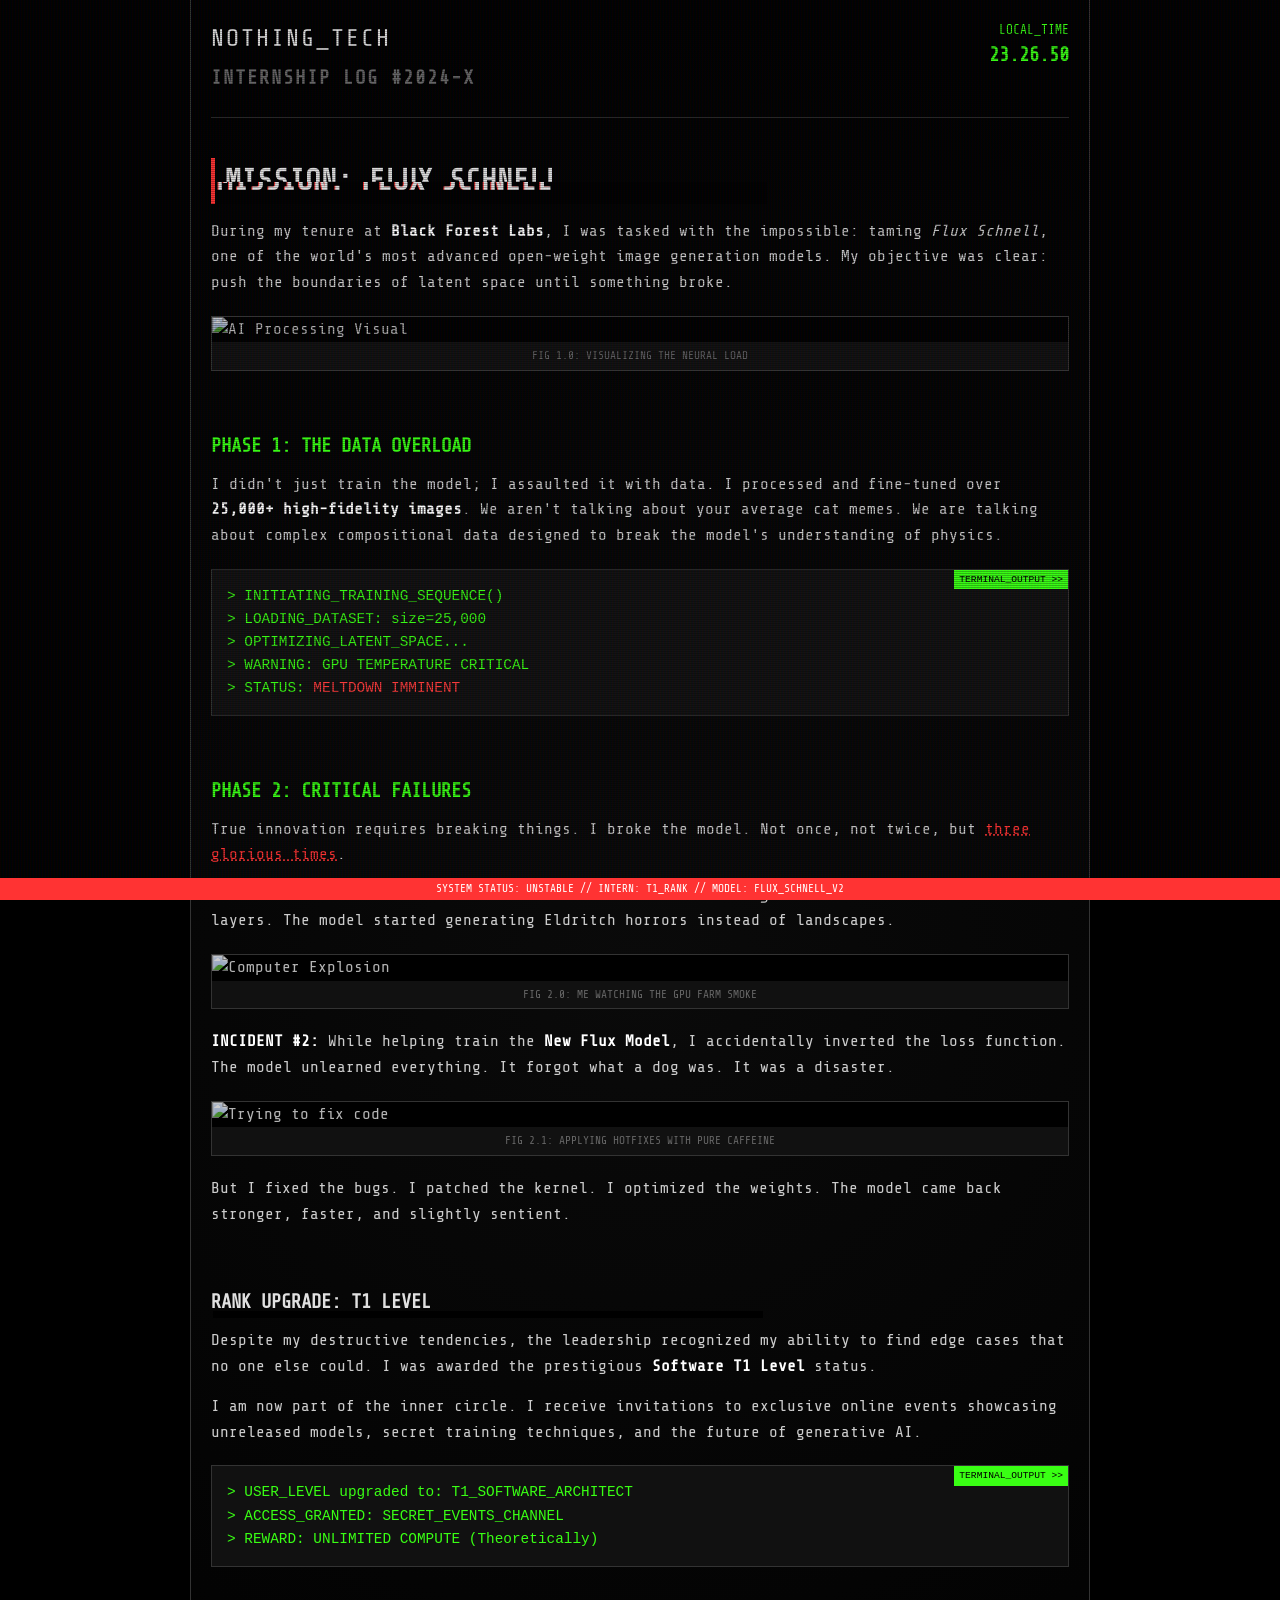
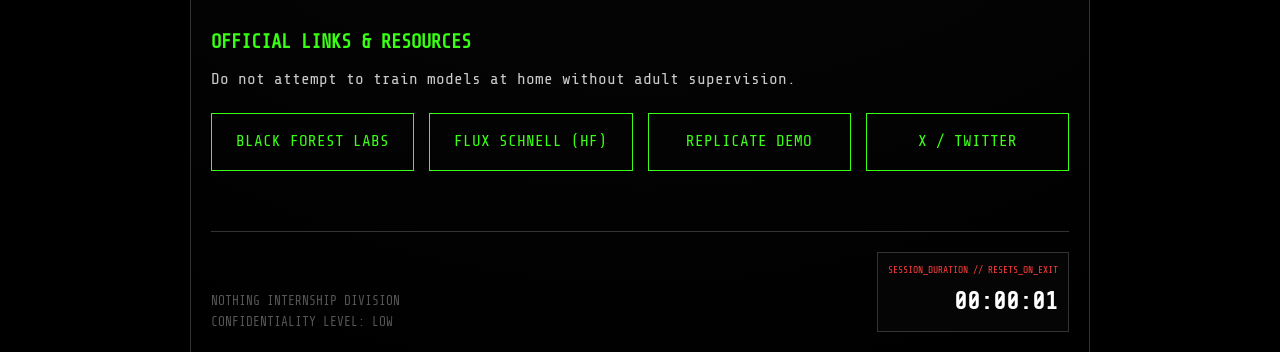
==== flux.html @ 0cfdfdcc "Add files via upload" ====
<!DOCTYPE html>
<html lang="en">
<head>
    <meta charset="UTF-8">
    <meta name="viewport" content="width=device-width, initial-scale=1.0">
    <title>FLUX SCHNELL // INTERNSHIP_LOG // ERROR_FOUND</title>
    
    <!-- Importing a Tech/Monospace font similar to Nothing's design language -->
    <link rel="preconnect" href="https://fonts.googleapis.com">
    <link rel="preconnect" href="https://fonts.gstatic.com" crossorigin>
    <link href="https://fonts.googleapis.com/css2?family=Share+Tech+Mono&display=swap" rel="stylesheet">

    <style>
        :root {
            --bg-color: #000000;
            --text-color: #e0e0e0;
            --accent-green: #39ff14; /* Matrix/Terminal Green */
            --accent-red: #ff3c3c;   /* Error Red */
            --nothing-red: #ff3333;  /* Nothing Brand Red */
            --dim-gray: #333333;
            --panel-bg: rgba(20, 20, 20, 0.8);
            --border-style: 1px solid var(--dim-gray);
            --font-main: 'Share Tech Mono', monospace;
        }

        * {
            box-sizing: border-box;
            margin: 0;
            padding: 0;
            cursor: crosshair; /* Sci-fi cursor */
        }

        body {
            background-color: var(--bg-color);
            color: var(--text-color);
            font-family: var(--font-main);
            overflow-x: hidden;
            line-height: 1.6;
            position: relative;
        }

        /* --- CRT Scanline Overlay --- */
        body::before {
            content: " ";
            display: block;
            position: fixed;
            top: 0;
            left: 0;
            bottom: 0;
            right: 0;
            background: linear-gradient(rgba(18, 16, 16, 0) 50%, rgba(0, 0, 0, 0.25) 50%), linear-gradient(90deg, rgba(255, 0, 0, 0.06), rgba(0, 255, 0, 0.02), rgba(0, 0, 255, 0.06));
            z-index: 999;
            background-size: 100% 2px, 3px 100%;
            pointer-events: none;
        }

        /* --- Layout --- */
        .container {
            max-width: 900px;
            margin: 0 auto;
            padding: 20px;
            border-left: 1px solid var(--dim-gray);
            border-right: 1px solid var(--dim-gray);
            min-height: 100vh;
            display: flex;
            flex-direction: column;
            position: relative;
            background: radial-gradient(circle at center, #0a0a0a 0%, #000000 100%);
        }

        /* --- Header & Clock --- */
        header {
            display: flex;
            justify-content: space-between;
            align-items: flex-start;
            padding-bottom: 20px;
            border-bottom: var(--border-style);
            margin-bottom: 40px;
            position: relative;
        }

        .brand-title {
            font-size: 1.5rem;
            text-transform: uppercase;
            letter-spacing: 2px;
        }

        .brand-title span {
            color: var(--nothing-red);
            font-weight: bold;
        }

        /* Nothing Style Dot Clock */
        .clock-container {
            font-size: 0.8rem;
            text-align: right;
            color: var(--accent-green);
        }
        
        .time-digits {
            font-size: 1.2rem;
            font-weight: bold;
        }

        /* --- Glitch Animation Classes --- */
        .glitch-text {
            position: relative;
            color: var(--text-color);
        }

        .glitch-text::before, .glitch-text::after {
            content: attr(data-text);
            position: absolute;
            top: 0;
            left: 0;
            width: 100%;
            height: 100%;
            background: var(--bg-color);
        }

        .glitch-text::before {
            left: 2px;
            text-shadow: -1px 0 var(--accent-red);
            clip: rect(24px, 550px, 90px, 0);
            animation: glitch-anim-1 2.5s infinite linear alternate-reverse;
        }

        .glitch-text::after {
            left: -2px;
            text-shadow: -1px 0 var(--accent-green);
            clip: rect(85px, 550px, 140px, 0);
            animation: glitch-anim-2 3s infinite linear alternate-reverse;
        }

        @keyframes glitch-anim-1 {
            0% { clip: rect(20px, 9999px, 10px, 0); }
            100% { clip: rect(80px, 9999px, 90px, 0); }
        }

        @keyframes glitch-anim-2 {
            0% { clip: rect(60px, 9999px, 70px, 0); }
            100% { clip: rect(10px, 9999px, 40px, 0); }
        }

        /* --- Sections --- */
        section {
            margin-bottom: 60px;
            opacity: 0;
            transform: translateY(20px);
            animation: fadeUp 0.8s forwards;
        }

        section:nth-child(2) { animation-delay: 0.2s; }
        section:nth-child(3) { animation-delay: 0.4s; }
        section:nth-child(4) { animation-delay: 0.6s; }
        section:nth-child(5) { animation-delay: 0.8s; }

        @keyframes fadeUp {
            to { opacity: 1; transform: translateY(0); }
        }

        h2 {
            font-size: 1.8rem;
            margin-bottom: 15px;
            border-left: 4px solid var(--nothing-red);
            padding-left: 10px;
            text-transform: uppercase;
        }

        h3 {
            color: var(--accent-green);
            margin-bottom: 10px;
            font-size: 1.2rem;
        }

        p {
            margin-bottom: 15px;
            font-size: 1rem;
            color: #ccc;
        }

        strong {
            color: #fff;
        }

        .highlight {
            color: var(--nothing-red);
            text-decoration: underline;
            text-decoration-style: dotted;
        }

        /* --- Code Blocks / Terminal Look --- */
        .terminal-block {
            background: #111;
            border: 1px solid #333;
            padding: 15px;
            margin: 20px 0;
            font-family: 'Courier New', Courier, monospace;
            font-size: 0.9rem;
            color: var(--accent-green);
            position: relative;
            overflow: hidden;
        }

        .terminal-block::before {
            content: "TERMINAL_OUTPUT >>";
            position: absolute;
            top: 0;
            right: 0;
            background: var(--accent-green);
            color: #000;
            font-size: 0.6rem;
            padding: 2px 5px;
        }

        .error-msg {
            color: var(--accent-red);
        }

        /* --- GIFs & Images --- */
        .media-container {
            width: 100%;
            border: 1px solid var(--dim-gray);
            margin: 20px 0;
            background: #000;
            position: relative;
        }

        .media-container img {
            width: 100%;
            display: block;
            opacity: 0.8;
            transition: opacity 0.3s;
        }

        .media-container:hover img {
            opacity: 1;
        }

        .caption {
            font-size: 0.7rem;
            text-align: center;
            padding: 5px;
            background: #111;
            color: #666;
            text-transform: uppercase;
        }

        /* --- Links --- */
        .link-grid {
            display: grid;
            grid-template-columns: repeat(auto-fit, minmax(200px, 1fr));
            gap: 15px;
            margin-top: 20px;
        }

        .btn-link {
            display: block;
            padding: 15px;
            background: transparent;
            border: 1px solid var(--accent-green);
            color: var(--accent-green);
            text-decoration: none;
            text-align: center;
            text-transform: uppercase;
            transition: all 0.3s;
            position: relative;
            overflow: hidden;
        }

        .btn-link:hover {
            background: var(--accent-green);
            color: #000;
            box-shadow: 0 0 15px var(--accent-green);
        }

        /* --- Footer & Timer --- */
        footer {
            margin-top: auto;
            border-top: var(--border-style);
            padding-top: 20px;
            display: flex;
            justify-content: space-between;
            align-items: flex-end;
            font-size: 0.8rem;
            color: #555;
        }

        .timer-box {
            text-align: right;
            border: 1px solid var(--dim-gray);
            padding: 10px;
            background: #050505;
        }

        .timer-label {
            display: block;
            font-size: 0.6rem;
            text-transform: uppercase;
            color: var(--accent-red);
            margin-bottom: 5px;
        }

        .timer-value {
            font-size: 1.5rem;
            font-weight: bold;
            color: #fff;
            font-variant-numeric: tabular-nums;
        }

        /* --- Utility: Status Bar --- */
        .status-bar {
            position: fixed;
            bottom: 0;
            left: 0;
            width: 100%;
            background: var(--nothing-red);
            color: white;
            text-align: center;
            font-size: 0.7rem;
            padding: 2px;
            z-index: 1000;
            transform-origin: bottom;
            animation: statusPulse 4s infinite;
        }

        @keyframes statusPulse {
            0%, 100% { transform: scaleY(1); opacity: 1; }
            50% { transform: scaleY(0.8); opacity: 0.8; }
        }

        /* Mobile Adjustments */
        @media (max-width: 600px) {
            .container { padding: 10px; border: none; }
            h2 { font-size: 1.4rem; }
            header { flex-direction: column; align-items: center; gap: 10px; text-align: center; }
            .clock-container { text-align: center; }
        }
    </style>
</head>
<body>

    <div class="status-bar">
        SYSTEM STATUS: UNSTABLE // INTERN: T1_RANK // MODEL: FLUX_SCHNELL_V2
    </div>

    <div class="container">
        <!-- HEADER -->
        <header>
            <div class="brand-title">
                Nothing_Tech<br>
                <span style="font-size: 0.8em; color: #666;">Internship Log #2024-X</span>
            </div>
            
            <!-- Nothing Style Clock -->
            <div class="clock-container">
                <div>LOCAL_TIME</div>
                <div class="time-digits" id="clock-display">00:00:00</div>
            </div>
        </header>

        <main>
            <!-- INTRO -->
            <section>
                <h2 class="glitch-text" data-text="MISSION: FLUX SCHNELL">MISSION: FLUX SCHNELL</h2>
                <p>
                    During my tenure at <strong>Black Forest Labs</strong>, I was tasked with the impossible: taming <em>Flux Schnell</em>, one of the world's most advanced open-weight image generation models. My objective was clear: push the boundaries of latent space until something broke.
                </p>
                <div class="media-container">
                    <!-- Placeholder for a cool AI brain or computer gif -->
                    <img src="https://media.giphy.com/media/v1.Y2lkPTc5MGI3NjExM3A5eWl4eWl4eWl4eWl4eWl4eWl4eWl4eWl4eWl4eSZlcD12MV9pbnRlcm5hbF9naWZfYnlfaWQmY3Q9Zw/Ld77zD3fF3WoI/giphy.gif" alt="AI Processing Visual">
                    <div class="caption">FIG 1.0: VISUALIZING THE NEURAL LOAD</div>
                </div>
            </section>

            <!-- THE GRIND -->
            <section>
                <h3>PHASE 1: THE DATA OVERLOAD</h3>
                <p>
                    I didn't just train the model; I assaulted it with data. I processed and fine-tuned over <strong>25,000+ high-fidelity images</strong>. We aren't talking about your average cat memes. We are talking about complex compositional data designed to break the model's understanding of physics.
                </p>
                <div class="terminal-block">
                    > INITIATING_TRAINING_SEQUENCE()<br>
                    > LOADING_DATASET: size=25,000<br>
                    > OPTIMIZING_LATENT_SPACE...<br>
                    > WARNING: GPU TEMPERATURE CRITICAL<br>
                    > STATUS: <span class="error-msg">MELTDOWN IMMINENT</span>
                </div>
            </section>

            <!-- THE BREAKING (Funny Part) -->
            <section>
                <h3>PHASE 2: CRITICAL FAILURES</h3>
                <p>
                    True innovation requires breaking things. I broke the model. Not once, not twice, but <span class="highlight">three glorious times</span>.
                </p>
                
                <p><strong>INCIDENT #1:</strong> I introduced a dataset so chaotic it caused a <em>Segmentation Fault</em> in the attention layers. The model started generating Eldritch horrors instead of landscapes.</p>
                <div class="media-container">
                    <!-- Funny confused/bug gif -->
                    <img src="https://media.giphy.com/media/v1.Y2lkPTc5MGI3NjExbnU1dzV6bnU1dzV6bnU1dzV6bnU1dzV6bnU1dzV6bnU1eSZlcD12MV9pbnRlcm5hbF9naWZfYnlfaWQmY3Q9Zw/26tn33aiTi1jSL6kI/giphy.gif" alt="Computer Explosion">
                    <div class="caption">FIG 2.0: ME WATCHING THE GPU FARM SMOKE</div>
                </div>

                <p><strong>INCIDENT #2:</strong> While helping train the <strong>New Flux Model</strong>, I accidentally inverted the loss function. The model unlearned everything. It forgot what a dog was. It was a disaster.</p>
                <div class="media-container">
                    <!-- Fix it gif -->
                    <img src="https://media.giphy.com/media/v1.Y2lkPTc5MGI3NjExOHJ6OHJ6OHJ6OHJ6OHJ6OHJ6OHJ6OHJ6OHJ6OHJ6OeSZlcD12MV9pbnRlcm5hbF9naWZfYnlfaWQmY3Q9Zw/l0MYt5jPR6QX5pnqM/giphy.gif" alt="Trying to fix code">
                    <div class="caption">FIG 2.1: APPLYING HOTFIXES WITH PURE CAFFEINE</div>
                </div>
                
                <p>But I fixed the bugs. I patched the kernel. I optimized the weights. The model came back stronger, faster, and slightly sentient.</p>
            </section>

            <!-- THE REWARD -->
            <section>
                <h3 class="glitch-text" data-text="RANK UPGRADE: T1 LEVEL">RANK UPGRADE: T1 LEVEL</h3>
                <p>
                    Despite my destructive tendencies, the leadership recognized my ability to find edge cases that no one else could. I was awarded the prestigious <strong>Software T1 Level</strong> status.
                </p>
                <p>
                    I am now part of the inner circle. I receive invitations to exclusive online events showcasing unreleased models, secret training techniques, and the future of generative AI.
                </p>
                <div class="terminal-block">
                    > USER_LEVEL upgraded to: T1_SOFTWARE_ARCHITECT<br>
                    > ACCESS_GRANTED: SECRET_EVENTS_CHANNEL<br>
                    > REWARD: UNLIMITED COMPUTE (Theoretically)
                </div>
            </section>

            <!-- LINKS -->
            <section>
                <h3>OFFICIAL LINKS & RESOURCES</h3>
                <p>Do not attempt to train models at home without adult supervision.</p>
                <div class="link-grid">
                    <a href="https://blackforestlabs.ai/" target="_blank" class="btn-link">Black Forest Labs</a>
                    <a href="https://huggingface.co/black-forest-labs/FLUX.1-schnell" target="_blank" class="btn-link">Flux Schnell (HF)</a>
                    <a href="https://replicate.com/black-forest-labs/flux-schnell" target="_blank" class="btn-link">Replicate Demo</a>
                    <a href="https://x.com/BlackForestLabs" target="_blank" class="btn-link">X / Twitter</a>
                </div>
            </section>
        </main>

        <!-- FOOTER -->
        <footer>
            <div class="copyright">
                NOTHING INTERNSHIP DIVISION<br>
                CONFIDENTIALITY LEVEL: LOW
            </div>

            <!-- Session Timer -->
            <div class="timer-box">
                <span class="timer-label">SESSION_DURATION // RESETS_ON_EXIT</span>
                <div class="timer-value" id="session-timer">00:00:00</div>
            </div>
        </footer>
    </div>

    <script>
        /* 
         * LOGIC CONTROLLER
         * Handles Clock and Timer
         */

        // 1. NOTHING STYLE CLOCK
        function updateClock() {
            const now = new Date();
            const hours = String(now.getHours()).padStart(2, '0');
            const minutes = String(now.getMinutes()).padStart(2, '0');
            const seconds = String(now.getSeconds()).padStart(2, '0');
            
            // Format with dots for a tech look (e.g. 12.30.45)
            document.getElementById('clock-display').textContent = `${hours}.${minutes}.${seconds}`;
        }
        setInterval(updateClock, 1000);
        updateClock(); // Run immediately

        // 2. SESSION TIMER
        // Requirement: Starts when user opens site.
        // Stops when user opens site again (meaning previous session stops).
        // Resets when they leave it (Data persistence handling).

        const timerElement = document.getElementById('session-timer');
        let timerInterval;
        let sessionStartTime;

        // Function to format milliseconds into HH:MM:SS
        function formatTime(ms) {
            const totalSeconds = Math.floor(ms / 1000);
            const h = Math.floor(totalSeconds / 3600);
            const m = Math.floor((totalSeconds % 3600) / 60);
            const s = totalSeconds % 60;
            return `${String(h).padStart(2, '0')}:${String(m).padStart(2, '0')}:${String(s).padStart(2, '0')}`;
        }

        // Function to start the timer
        function startTimer() {
            // Check if we already have a start time in this session
            // If not, set it to now.
            // Note: Since we are resetting on leave, we don't need complex localStorage 
            // persistence across reloads if we treat reload as "leave and come back".
            
            // However, to support the "stops when open again" logic accurately:
            // We store the start time. If the page is opened, we check if a timer is already running.
            // But since this is a single page app logic, we just start fresh on load.
            
            sessionStartTime = Date.now();
            
            // Update UI immediately
            timerElement.textContent = "00:00:00";

            // Clear any existing interval
            if (timerInterval) clearInterval(timerInterval);

            // Start counting
            timerInterval = setInterval(() => {
                const now = Date.now();
                const elapsed = now - sessionStartTime;
                timerElement.textContent = formatTime(elapsed);
            }, 1000);
        }

        // Initialize Timer on Load
        window.addEventListener('load', () => {
            startTimer();
        });

        // Handle "Reset when they leave it"
        // We use the beforeunload event to clear data or signal a reset.
        // Since the prompt asks for it to reset when they leave, the next time they open
        // it should be 0:00:00. By not saving the start time to permanent localStorage
        // and relying on a variable that resets on page load, we achieve this behavior.
        
        window.addEventListener('beforeunload', () => {
            // Clear the interval to stop processing
            clearInterval(timerInterval);
            
            // Logic: The user says "resets when they leave it".
            // If we rely on `sessionStartTime` being a JS variable, it naturally resets 
            // to 0 when the user reloads the page (leaves and comes back).
            // We just log the exit for effect in the console.
            console.log("SESSION_TERMINATED. TIMER_RESET_PROTOCOL_INITIATED.");
        });

    </script>
</body>
</html>
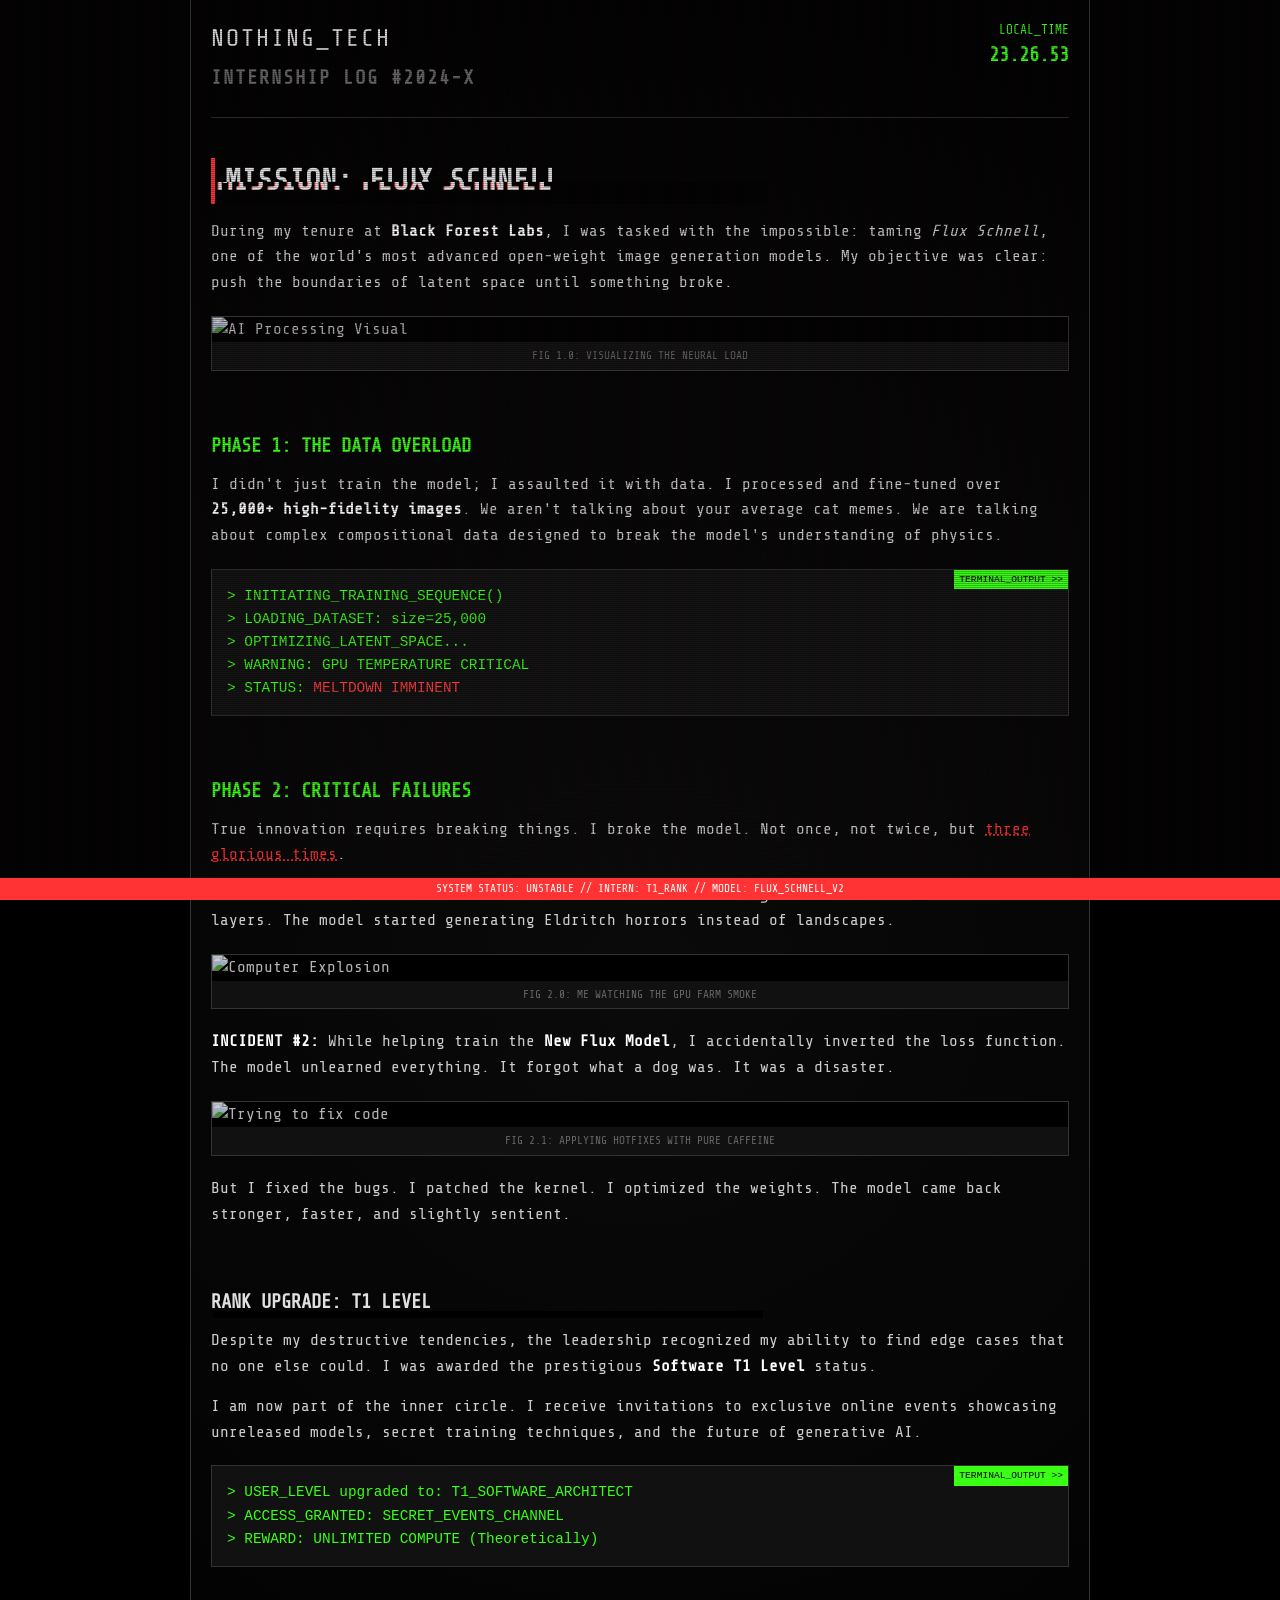
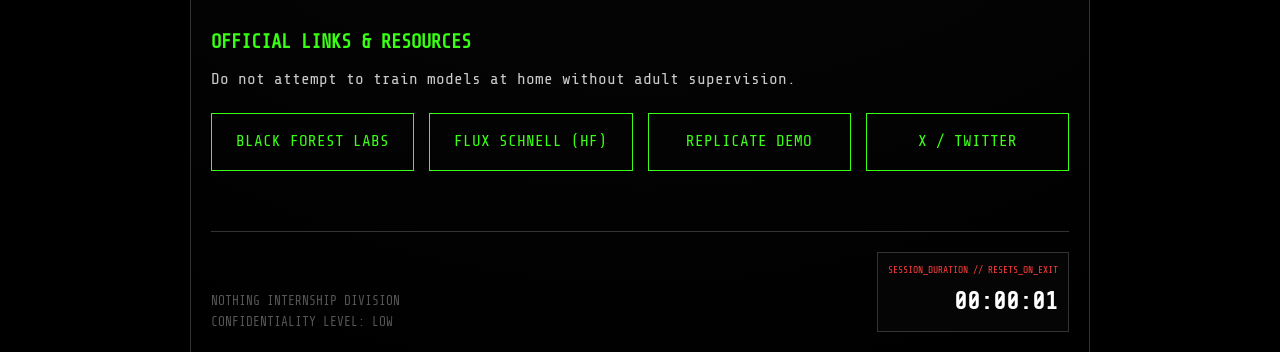
==== commit 70f4baa7: "Initial site import" ====
--- a/flux.html
+++ b/flux.html
@@ -1,547 +1,547 @@
-<!DOCTYPE html>
-<html lang="en">
-<head>
-    <meta charset="UTF-8">
-    <meta name="viewport" content="width=device-width, initial-scale=1.0">
-    <title>FLUX SCHNELL // INTERNSHIP_LOG // ERROR_FOUND</title>
-    
-    <!-- Importing a Tech/Monospace font similar to Nothing's design language -->
-    <link rel="preconnect" href="https://fonts.googleapis.com">
-    <link rel="preconnect" href="https://fonts.gstatic.com" crossorigin>
-    <link href="https://fonts.googleapis.com/css2?family=Share+Tech+Mono&display=swap" rel="stylesheet">
-
-    <style>
-        :root {
-            --bg-color: #000000;
-            --text-color: #e0e0e0;
-            --accent-green: #39ff14; /* Matrix/Terminal Green */
-            --accent-red: #ff3c3c;   /* Error Red */
-            --nothing-red: #ff3333;  /* Nothing Brand Red */
-            --dim-gray: #333333;
-            --panel-bg: rgba(20, 20, 20, 0.8);
-            --border-style: 1px solid var(--dim-gray);
-            --font-main: 'Share Tech Mono', monospace;
-        }
-
-        * {
-            box-sizing: border-box;
-            margin: 0;
-            padding: 0;
-            cursor: crosshair; /* Sci-fi cursor */
-        }
-
-        body {
-            background-color: var(--bg-color);
-            color: var(--text-color);
-            font-family: var(--font-main);
-            overflow-x: hidden;
-            line-height: 1.6;
-            position: relative;
-        }
-
-        /* --- CRT Scanline Overlay --- */
-        body::before {
-            content: " ";
-            display: block;
-            position: fixed;
-            top: 0;
-            left: 0;
-            bottom: 0;
-            right: 0;
-            background: linear-gradient(rgba(18, 16, 16, 0) 50%, rgba(0, 0, 0, 0.25) 50%), linear-gradient(90deg, rgba(255, 0, 0, 0.06), rgba(0, 255, 0, 0.02), rgba(0, 0, 255, 0.06));
-            z-index: 999;
-            background-size: 100% 2px, 3px 100%;
-            pointer-events: none;
-        }
-
-        /* --- Layout --- */
-        .container {
-            max-width: 900px;
-            margin: 0 auto;
-            padding: 20px;
-            border-left: 1px solid var(--dim-gray);
-            border-right: 1px solid var(--dim-gray);
-            min-height: 100vh;
-            display: flex;
-            flex-direction: column;
-            position: relative;
-            background: radial-gradient(circle at center, #0a0a0a 0%, #000000 100%);
-        }
-
-        /* --- Header & Clock --- */
-        header {
-            display: flex;
-            justify-content: space-between;
-            align-items: flex-start;
-            padding-bottom: 20px;
-            border-bottom: var(--border-style);
-            margin-bottom: 40px;
-            position: relative;
-        }
-
-        .brand-title {
-            font-size: 1.5rem;
-            text-transform: uppercase;
-            letter-spacing: 2px;
-        }
-
-        .brand-title span {
-            color: var(--nothing-red);
-            font-weight: bold;
-        }
-
-        /* Nothing Style Dot Clock */
-        .clock-container {
-            font-size: 0.8rem;
-            text-align: right;
-            color: var(--accent-green);
-        }
-        
-        .time-digits {
-            font-size: 1.2rem;
-            font-weight: bold;
-        }
-
-        /* --- Glitch Animation Classes --- */
-        .glitch-text {
-            position: relative;
-            color: var(--text-color);
-        }
-
-        .glitch-text::before, .glitch-text::after {
-            content: attr(data-text);
-            position: absolute;
-            top: 0;
-            left: 0;
-            width: 100%;
-            height: 100%;
-            background: var(--bg-color);
-        }
-
-        .glitch-text::before {
-            left: 2px;
-            text-shadow: -1px 0 var(--accent-red);
-            clip: rect(24px, 550px, 90px, 0);
-            animation: glitch-anim-1 2.5s infinite linear alternate-reverse;
-        }
-
-        .glitch-text::after {
-            left: -2px;
-            text-shadow: -1px 0 var(--accent-green);
-            clip: rect(85px, 550px, 140px, 0);
-            animation: glitch-anim-2 3s infinite linear alternate-reverse;
-        }
-
-        @keyframes glitch-anim-1 {
-            0% { clip: rect(20px, 9999px, 10px, 0); }
-            100% { clip: rect(80px, 9999px, 90px, 0); }
-        }
-
-        @keyframes glitch-anim-2 {
-            0% { clip: rect(60px, 9999px, 70px, 0); }
-            100% { clip: rect(10px, 9999px, 40px, 0); }
-        }
-
-        /* --- Sections --- */
-        section {
-            margin-bottom: 60px;
-            opacity: 0;
-            transform: translateY(20px);
-            animation: fadeUp 0.8s forwards;
-        }
-
-        section:nth-child(2) { animation-delay: 0.2s; }
-        section:nth-child(3) { animation-delay: 0.4s; }
-        section:nth-child(4) { animation-delay: 0.6s; }
-        section:nth-child(5) { animation-delay: 0.8s; }
-
-        @keyframes fadeUp {
-            to { opacity: 1; transform: translateY(0); }
-        }
-
-        h2 {
-            font-size: 1.8rem;
-            margin-bottom: 15px;
-            border-left: 4px solid var(--nothing-red);
-            padding-left: 10px;
-            text-transform: uppercase;
-        }
-
-        h3 {
-            color: var(--accent-green);
-            margin-bottom: 10px;
-            font-size: 1.2rem;
-        }
-
-        p {
-            margin-bottom: 15px;
-            font-size: 1rem;
-            color: #ccc;
-        }
-
-        strong {
-            color: #fff;
-        }
-
-        .highlight {
-            color: var(--nothing-red);
-            text-decoration: underline;
-            text-decoration-style: dotted;
-        }
-
-        /* --- Code Blocks / Terminal Look --- */
-        .terminal-block {
-            background: #111;
-            border: 1px solid #333;
-            padding: 15px;
-            margin: 20px 0;
-            font-family: 'Courier New', Courier, monospace;
-            font-size: 0.9rem;
-            color: var(--accent-green);
-            position: relative;
-            overflow: hidden;
-        }
-
-        .terminal-block::before {
-            content: "TERMINAL_OUTPUT >>";
-            position: absolute;
-            top: 0;
-            right: 0;
-            background: var(--accent-green);
-            color: #000;
-            font-size: 0.6rem;
-            padding: 2px 5px;
-        }
-
-        .error-msg {
-            color: var(--accent-red);
-        }
-
-        /* --- GIFs & Images --- */
-        .media-container {
-            width: 100%;
-            border: 1px solid var(--dim-gray);
-            margin: 20px 0;
-            background: #000;
-            position: relative;
-        }
-
-        .media-container img {
-            width: 100%;
-            display: block;
-            opacity: 0.8;
-            transition: opacity 0.3s;
-        }
-
-        .media-container:hover img {
-            opacity: 1;
-        }
-
-        .caption {
-            font-size: 0.7rem;
-            text-align: center;
-            padding: 5px;
-            background: #111;
-            color: #666;
-            text-transform: uppercase;
-        }
-
-        /* --- Links --- */
-        .link-grid {
-            display: grid;
-            grid-template-columns: repeat(auto-fit, minmax(200px, 1fr));
-            gap: 15px;
-            margin-top: 20px;
-        }
-
-        .btn-link {
-            display: block;
-            padding: 15px;
-            background: transparent;
-            border: 1px solid var(--accent-green);
-            color: var(--accent-green);
-            text-decoration: none;
-            text-align: center;
-            text-transform: uppercase;
-            transition: all 0.3s;
-            position: relative;
-            overflow: hidden;
-        }
-
-        .btn-link:hover {
-            background: var(--accent-green);
-            color: #000;
-            box-shadow: 0 0 15px var(--accent-green);
-        }
-
-        /* --- Footer & Timer --- */
-        footer {
-            margin-top: auto;
-            border-top: var(--border-style);
-            padding-top: 20px;
-            display: flex;
-            justify-content: space-between;
-            align-items: flex-end;
-            font-size: 0.8rem;
-            color: #555;
-        }
-
-        .timer-box {
-            text-align: right;
-            border: 1px solid var(--dim-gray);
-            padding: 10px;
-            background: #050505;
-        }
-
-        .timer-label {
-            display: block;
-            font-size: 0.6rem;
-            text-transform: uppercase;
-            color: var(--accent-red);
-            margin-bottom: 5px;
-        }
-
-        .timer-value {
-            font-size: 1.5rem;
-            font-weight: bold;
-            color: #fff;
-            font-variant-numeric: tabular-nums;
-        }
-
-        /* --- Utility: Status Bar --- */
-        .status-bar {
-            position: fixed;
-            bottom: 0;
-            left: 0;
-            width: 100%;
-            background: var(--nothing-red);
-            color: white;
-            text-align: center;
-            font-size: 0.7rem;
-            padding: 2px;
-            z-index: 1000;
-            transform-origin: bottom;
-            animation: statusPulse 4s infinite;
-        }
-
-        @keyframes statusPulse {
-            0%, 100% { transform: scaleY(1); opacity: 1; }
-            50% { transform: scaleY(0.8); opacity: 0.8; }
-        }
-
-        /* Mobile Adjustments */
-        @media (max-width: 600px) {
-            .container { padding: 10px; border: none; }
-            h2 { font-size: 1.4rem; }
-            header { flex-direction: column; align-items: center; gap: 10px; text-align: center; }
-            .clock-container { text-align: center; }
-        }
-    </style>
-</head>
-<body>
-
-    <div class="status-bar">
-        SYSTEM STATUS: UNSTABLE // INTERN: T1_RANK // MODEL: FLUX_SCHNELL_V2
-    </div>
-
-    <div class="container">
-        <!-- HEADER -->
-        <header>
-            <div class="brand-title">
-                Nothing_Tech<br>
-                <span style="font-size: 0.8em; color: #666;">Internship Log #2024-X</span>
-            </div>
-            
-            <!-- Nothing Style Clock -->
-            <div class="clock-container">
-                <div>LOCAL_TIME</div>
-                <div class="time-digits" id="clock-display">00:00:00</div>
-            </div>
-        </header>
-
-        <main>
-            <!-- INTRO -->
-            <section>
-                <h2 class="glitch-text" data-text="MISSION: FLUX SCHNELL">MISSION: FLUX SCHNELL</h2>
-                <p>
-                    During my tenure at <strong>Black Forest Labs</strong>, I was tasked with the impossible: taming <em>Flux Schnell</em>, one of the world's most advanced open-weight image generation models. My objective was clear: push the boundaries of latent space until something broke.
-                </p>
-                <div class="media-container">
-                    <!-- Placeholder for a cool AI brain or computer gif -->
-                    <img src="https://media.giphy.com/media/v1.Y2lkPTc5MGI3NjExM3A5eWl4eWl4eWl4eWl4eWl4eWl4eWl4eWl4eWl4eSZlcD12MV9pbnRlcm5hbF9naWZfYnlfaWQmY3Q9Zw/Ld77zD3fF3WoI/giphy.gif" alt="AI Processing Visual">
-                    <div class="caption">FIG 1.0: VISUALIZING THE NEURAL LOAD</div>
-                </div>
-            </section>
-
-            <!-- THE GRIND -->
-            <section>
-                <h3>PHASE 1: THE DATA OVERLOAD</h3>
-                <p>
-                    I didn't just train the model; I assaulted it with data. I processed and fine-tuned over <strong>25,000+ high-fidelity images</strong>. We aren't talking about your average cat memes. We are talking about complex compositional data designed to break the model's understanding of physics.
-                </p>
-                <div class="terminal-block">
-                    > INITIATING_TRAINING_SEQUENCE()<br>
-                    > LOADING_DATASET: size=25,000<br>
-                    > OPTIMIZING_LATENT_SPACE...<br>
-                    > WARNING: GPU TEMPERATURE CRITICAL<br>
-                    > STATUS: <span class="error-msg">MELTDOWN IMMINENT</span>
-                </div>
-            </section>
-
-            <!-- THE BREAKING (Funny Part) -->
-            <section>
-                <h3>PHASE 2: CRITICAL FAILURES</h3>
-                <p>
-                    True innovation requires breaking things. I broke the model. Not once, not twice, but <span class="highlight">three glorious times</span>.
-                </p>
-                
-                <p><strong>INCIDENT #1:</strong> I introduced a dataset so chaotic it caused a <em>Segmentation Fault</em> in the attention layers. The model started generating Eldritch horrors instead of landscapes.</p>
-                <div class="media-container">
-                    <!-- Funny confused/bug gif -->
-                    <img src="https://media.giphy.com/media/v1.Y2lkPTc5MGI3NjExbnU1dzV6bnU1dzV6bnU1dzV6bnU1dzV6bnU1dzV6bnU1eSZlcD12MV9pbnRlcm5hbF9naWZfYnlfaWQmY3Q9Zw/26tn33aiTi1jSL6kI/giphy.gif" alt="Computer Explosion">
-                    <div class="caption">FIG 2.0: ME WATCHING THE GPU FARM SMOKE</div>
-                </div>
-
-                <p><strong>INCIDENT #2:</strong> While helping train the <strong>New Flux Model</strong>, I accidentally inverted the loss function. The model unlearned everything. It forgot what a dog was. It was a disaster.</p>
-                <div class="media-container">
-                    <!-- Fix it gif -->
-                    <img src="https://media.giphy.com/media/v1.Y2lkPTc5MGI3NjExOHJ6OHJ6OHJ6OHJ6OHJ6OHJ6OHJ6OHJ6OHJ6OHJ6OeSZlcD12MV9pbnRlcm5hbF9naWZfYnlfaWQmY3Q9Zw/l0MYt5jPR6QX5pnqM/giphy.gif" alt="Trying to fix code">
-                    <div class="caption">FIG 2.1: APPLYING HOTFIXES WITH PURE CAFFEINE</div>
-                </div>
-                
-                <p>But I fixed the bugs. I patched the kernel. I optimized the weights. The model came back stronger, faster, and slightly sentient.</p>
-            </section>
-
-            <!-- THE REWARD -->
-            <section>
-                <h3 class="glitch-text" data-text="RANK UPGRADE: T1 LEVEL">RANK UPGRADE: T1 LEVEL</h3>
-                <p>
-                    Despite my destructive tendencies, the leadership recognized my ability to find edge cases that no one else could. I was awarded the prestigious <strong>Software T1 Level</strong> status.
-                </p>
-                <p>
-                    I am now part of the inner circle. I receive invitations to exclusive online events showcasing unreleased models, secret training techniques, and the future of generative AI.
-                </p>
-                <div class="terminal-block">
-                    > USER_LEVEL upgraded to: T1_SOFTWARE_ARCHITECT<br>
-                    > ACCESS_GRANTED: SECRET_EVENTS_CHANNEL<br>
-                    > REWARD: UNLIMITED COMPUTE (Theoretically)
-                </div>
-            </section>
-
-            <!-- LINKS -->
-            <section>
-                <h3>OFFICIAL LINKS & RESOURCES</h3>
-                <p>Do not attempt to train models at home without adult supervision.</p>
-                <div class="link-grid">
-                    <a href="https://blackforestlabs.ai/" target="_blank" class="btn-link">Black Forest Labs</a>
-                    <a href="https://huggingface.co/black-forest-labs/FLUX.1-schnell" target="_blank" class="btn-link">Flux Schnell (HF)</a>
-                    <a href="https://replicate.com/black-forest-labs/flux-schnell" target="_blank" class="btn-link">Replicate Demo</a>
-                    <a href="https://x.com/BlackForestLabs" target="_blank" class="btn-link">X / Twitter</a>
-                </div>
-            </section>
-        </main>
-
-        <!-- FOOTER -->
-        <footer>
-            <div class="copyright">
-                NOTHING INTERNSHIP DIVISION<br>
-                CONFIDENTIALITY LEVEL: LOW
-            </div>
-
-            <!-- Session Timer -->
-            <div class="timer-box">
-                <span class="timer-label">SESSION_DURATION // RESETS_ON_EXIT</span>
-                <div class="timer-value" id="session-timer">00:00:00</div>
-            </div>
-        </footer>
-    </div>
-
-    <script>
-        /* 
-         * LOGIC CONTROLLER
-         * Handles Clock and Timer
-         */
-
-        // 1. NOTHING STYLE CLOCK
-        function updateClock() {
-            const now = new Date();
-            const hours = String(now.getHours()).padStart(2, '0');
-            const minutes = String(now.getMinutes()).padStart(2, '0');
-            const seconds = String(now.getSeconds()).padStart(2, '0');
-            
-            // Format with dots for a tech look (e.g. 12.30.45)
-            document.getElementById('clock-display').textContent = `${hours}.${minutes}.${seconds}`;
-        }
-        setInterval(updateClock, 1000);
-        updateClock(); // Run immediately
-
-        // 2. SESSION TIMER
-        // Requirement: Starts when user opens site.
-        // Stops when user opens site again (meaning previous session stops).
-        // Resets when they leave it (Data persistence handling).
-
-        const timerElement = document.getElementById('session-timer');
-        let timerInterval;
-        let sessionStartTime;
-
-        // Function to format milliseconds into HH:MM:SS
-        function formatTime(ms) {
-            const totalSeconds = Math.floor(ms / 1000);
-            const h = Math.floor(totalSeconds / 3600);
-            const m = Math.floor((totalSeconds % 3600) / 60);
-            const s = totalSeconds % 60;
-            return `${String(h).padStart(2, '0')}:${String(m).padStart(2, '0')}:${String(s).padStart(2, '0')}`;
-        }
-
-        // Function to start the timer
-        function startTimer() {
-            // Check if we already have a start time in this session
-            // If not, set it to now.
-            // Note: Since we are resetting on leave, we don't need complex localStorage 
-            // persistence across reloads if we treat reload as "leave and come back".
-            
-            // However, to support the "stops when open again" logic accurately:
-            // We store the start time. If the page is opened, we check if a timer is already running.
-            // But since this is a single page app logic, we just start fresh on load.
-            
-            sessionStartTime = Date.now();
-            
-            // Update UI immediately
-            timerElement.textContent = "00:00:00";
-
-            // Clear any existing interval
-            if (timerInterval) clearInterval(timerInterval);
-
-            // Start counting
-            timerInterval = setInterval(() => {
-                const now = Date.now();
-                const elapsed = now - sessionStartTime;
-                timerElement.textContent = formatTime(elapsed);
-            }, 1000);
-        }
-
-        // Initialize Timer on Load
-        window.addEventListener('load', () => {
-            startTimer();
-        });
-
-        // Handle "Reset when they leave it"
-        // We use the beforeunload event to clear data or signal a reset.
-        // Since the prompt asks for it to reset when they leave, the next time they open
-        // it should be 0:00:00. By not saving the start time to permanent localStorage
-        // and relying on a variable that resets on page load, we achieve this behavior.
-        
-        window.addEventListener('beforeunload', () => {
-            // Clear the interval to stop processing
-            clearInterval(timerInterval);
-            
-            // Logic: The user says "resets when they leave it".
-            // If we rely on `sessionStartTime` being a JS variable, it naturally resets 
-            // to 0 when the user reloads the page (leaves and comes back).
-            // We just log the exit for effect in the console.
-            console.log("SESSION_TERMINATED. TIMER_RESET_PROTOCOL_INITIATED.");
-        });
-
-    </script>
-</body>
+<!DOCTYPE html>
+<html lang="en">
+<head>
+    <meta charset="UTF-8">
+    <meta name="viewport" content="width=device-width, initial-scale=1.0">
+    <title>FLUX SCHNELL // INTERNSHIP_LOG // ERROR_FOUND</title>
+    
+    <!-- Importing a Tech/Monospace font similar to Nothing's design language -->
+    <link rel="preconnect" href="https://fonts.googleapis.com">
+    <link rel="preconnect" href="https://fonts.gstatic.com" crossorigin>
+    <link href="https://fonts.googleapis.com/css2?family=Share+Tech+Mono&display=swap" rel="stylesheet">
+
+    <style>
+        :root {
+            --bg-color: #000000;
+            --text-color: #e0e0e0;
+            --accent-green: #39ff14; /* Matrix/Terminal Green */
+            --accent-red: #ff3c3c;   /* Error Red */
+            --nothing-red: #ff3333;  /* Nothing Brand Red */
+            --dim-gray: #333333;
+            --panel-bg: rgba(20, 20, 20, 0.8);
+            --border-style: 1px solid var(--dim-gray);
+            --font-main: 'Share Tech Mono', monospace;
+        }
+
+        * {
+            box-sizing: border-box;
+            margin: 0;
+            padding: 0;
+            cursor: crosshair; /* Sci-fi cursor */
+        }
+
+        body {
+            background-color: var(--bg-color);
+            color: var(--text-color);
+            font-family: var(--font-main);
+            overflow-x: hidden;
+            line-height: 1.6;
+            position: relative;
+        }
+
+        /* --- CRT Scanline Overlay --- */
+        body::before {
+            content: " ";
+            display: block;
+            position: fixed;
+            top: 0;
+            left: 0;
+            bottom: 0;
+            right: 0;
+            background: linear-gradient(rgba(18, 16, 16, 0) 50%, rgba(0, 0, 0, 0.25) 50%), linear-gradient(90deg, rgba(255, 0, 0, 0.06), rgba(0, 255, 0, 0.02), rgba(0, 0, 255, 0.06));
+            z-index: 999;
+            background-size: 100% 2px, 3px 100%;
+            pointer-events: none;
+        }
+
+        /* --- Layout --- */
+        .container {
+            max-width: 900px;
+            margin: 0 auto;
+            padding: 20px;
+            border-left: 1px solid var(--dim-gray);
+            border-right: 1px solid var(--dim-gray);
+            min-height: 100vh;
+            display: flex;
+            flex-direction: column;
+            position: relative;
+            background: radial-gradient(circle at center, #0a0a0a 0%, #000000 100%);
+        }
+
+        /* --- Header & Clock --- */
+        header {
+            display: flex;
+            justify-content: space-between;
+            align-items: flex-start;
+            padding-bottom: 20px;
+            border-bottom: var(--border-style);
+            margin-bottom: 40px;
+            position: relative;
+        }
+
+        .brand-title {
+            font-size: 1.5rem;
+            text-transform: uppercase;
+            letter-spacing: 2px;
+        }
+
+        .brand-title span {
+            color: var(--nothing-red);
+            font-weight: bold;
+        }
+
+        /* Nothing Style Dot Clock */
+        .clock-container {
+            font-size: 0.8rem;
+            text-align: right;
+            color: var(--accent-green);
+        }
+        
+        .time-digits {
+            font-size: 1.2rem;
+            font-weight: bold;
+        }
+
+        /* --- Glitch Animation Classes --- */
+        .glitch-text {
+            position: relative;
+            color: var(--text-color);
+        }
+
+        .glitch-text::before, .glitch-text::after {
+            content: attr(data-text);
+            position: absolute;
+            top: 0;
+            left: 0;
+            width: 100%;
+            height: 100%;
+            background: var(--bg-color);
+        }
+
+        .glitch-text::before {
+            left: 2px;
+            text-shadow: -1px 0 var(--accent-red);
+            clip: rect(24px, 550px, 90px, 0);
+            animation: glitch-anim-1 2.5s infinite linear alternate-reverse;
+        }
+
+        .glitch-text::after {
+            left: -2px;
+            text-shadow: -1px 0 var(--accent-green);
+            clip: rect(85px, 550px, 140px, 0);
+            animation: glitch-anim-2 3s infinite linear alternate-reverse;
+        }
+
+        @keyframes glitch-anim-1 {
+            0% { clip: rect(20px, 9999px, 10px, 0); }
+            100% { clip: rect(80px, 9999px, 90px, 0); }
+        }
+
+        @keyframes glitch-anim-2 {
+            0% { clip: rect(60px, 9999px, 70px, 0); }
+            100% { clip: rect(10px, 9999px, 40px, 0); }
+        }
+
+        /* --- Sections --- */
+        section {
+            margin-bottom: 60px;
+            opacity: 0;
+            transform: translateY(20px);
+            animation: fadeUp 0.8s forwards;
+        }
+
+        section:nth-child(2) { animation-delay: 0.2s; }
+        section:nth-child(3) { animation-delay: 0.4s; }
+        section:nth-child(4) { animation-delay: 0.6s; }
+        section:nth-child(5) { animation-delay: 0.8s; }
+
+        @keyframes fadeUp {
+            to { opacity: 1; transform: translateY(0); }
+        }
+
+        h2 {
+            font-size: 1.8rem;
+            margin-bottom: 15px;
+            border-left: 4px solid var(--nothing-red);
+            padding-left: 10px;
+            text-transform: uppercase;
+        }
+
+        h3 {
+            color: var(--accent-green);
+            margin-bottom: 10px;
+            font-size: 1.2rem;
+        }
+
+        p {
+            margin-bottom: 15px;
+            font-size: 1rem;
+            color: #ccc;
+        }
+
+        strong {
+            color: #fff;
+        }
+
+        .highlight {
+            color: var(--nothing-red);
+            text-decoration: underline;
+            text-decoration-style: dotted;
+        }
+
+        /* --- Code Blocks / Terminal Look --- */
+        .terminal-block {
+            background: #111;
+            border: 1px solid #333;
+            padding: 15px;
+            margin: 20px 0;
+            font-family: 'Courier New', Courier, monospace;
+            font-size: 0.9rem;
+            color: var(--accent-green);
+            position: relative;
+            overflow: hidden;
+        }
+
+        .terminal-block::before {
+            content: "TERMINAL_OUTPUT >>";
+            position: absolute;
+            top: 0;
+            right: 0;
+            background: var(--accent-green);
+            color: #000;
+            font-size: 0.6rem;
+            padding: 2px 5px;
+        }
+
+        .error-msg {
+            color: var(--accent-red);
+        }
+
+        /* --- GIFs & Images --- */
+        .media-container {
+            width: 100%;
+            border: 1px solid var(--dim-gray);
+            margin: 20px 0;
+            background: #000;
+            position: relative;
+        }
+
+        .media-container img {
+            width: 100%;
+            display: block;
+            opacity: 0.8;
+            transition: opacity 0.3s;
+        }
+
+        .media-container:hover img {
+            opacity: 1;
+        }
+
+        .caption {
+            font-size: 0.7rem;
+            text-align: center;
+            padding: 5px;
+            background: #111;
+            color: #666;
+            text-transform: uppercase;
+        }
+
+        /* --- Links --- */
+        .link-grid {
+            display: grid;
+            grid-template-columns: repeat(auto-fit, minmax(200px, 1fr));
+            gap: 15px;
+            margin-top: 20px;
+        }
+
+        .btn-link {
+            display: block;
+            padding: 15px;
+            background: transparent;
+            border: 1px solid var(--accent-green);
+            color: var(--accent-green);
+            text-decoration: none;
+            text-align: center;
+            text-transform: uppercase;
+            transition: all 0.3s;
+            position: relative;
+            overflow: hidden;
+        }
+
+        .btn-link:hover {
+            background: var(--accent-green);
+            color: #000;
+            box-shadow: 0 0 15px var(--accent-green);
+        }
+
+        /* --- Footer & Timer --- */
+        footer {
+            margin-top: auto;
+            border-top: var(--border-style);
+            padding-top: 20px;
+            display: flex;
+            justify-content: space-between;
+            align-items: flex-end;
+            font-size: 0.8rem;
+            color: #555;
+        }
+
+        .timer-box {
+            text-align: right;
+            border: 1px solid var(--dim-gray);
+            padding: 10px;
+            background: #050505;
+        }
+
+        .timer-label {
+            display: block;
+            font-size: 0.6rem;
+            text-transform: uppercase;
+            color: var(--accent-red);
+            margin-bottom: 5px;
+        }
+
+        .timer-value {
+            font-size: 1.5rem;
+            font-weight: bold;
+            color: #fff;
+            font-variant-numeric: tabular-nums;
+        }
+
+        /* --- Utility: Status Bar --- */
+        .status-bar {
+            position: fixed;
+            bottom: 0;
+            left: 0;
+            width: 100%;
+            background: var(--nothing-red);
+            color: white;
+            text-align: center;
+            font-size: 0.7rem;
+            padding: 2px;
+            z-index: 1000;
+            transform-origin: bottom;
+            animation: statusPulse 4s infinite;
+        }
+
+        @keyframes statusPulse {
+            0%, 100% { transform: scaleY(1); opacity: 1; }
+            50% { transform: scaleY(0.8); opacity: 0.8; }
+        }
+
+        /* Mobile Adjustments */
+        @media (max-width: 600px) {
+            .container { padding: 10px; border: none; }
+            h2 { font-size: 1.4rem; }
+            header { flex-direction: column; align-items: center; gap: 10px; text-align: center; }
+            .clock-container { text-align: center; }
+        }
+    </style>
+</head>
+<body>
+
+    <div class="status-bar">
+        SYSTEM STATUS: UNSTABLE // INTERN: T1_RANK // MODEL: FLUX_SCHNELL_V2
+    </div>
+
+    <div class="container">
+        <!-- HEADER -->
+        <header>
+            <div class="brand-title">
+                Nothing_Tech<br>
+                <span style="font-size: 0.8em; color: #666;">Internship Log #2024-X</span>
+            </div>
+            
+            <!-- Nothing Style Clock -->
+            <div class="clock-container">
+                <div>LOCAL_TIME</div>
+                <div class="time-digits" id="clock-display">00:00:00</div>
+            </div>
+        </header>
+
+        <main>
+            <!-- INTRO -->
+            <section>
+                <h2 class="glitch-text" data-text="MISSION: FLUX SCHNELL">MISSION: FLUX SCHNELL</h2>
+                <p>
+                    During my tenure at <strong>Black Forest Labs</strong>, I was tasked with the impossible: taming <em>Flux Schnell</em>, one of the world's most advanced open-weight image generation models. My objective was clear: push the boundaries of latent space until something broke.
+                </p>
+                <div class="media-container">
+                    <!-- Placeholder for a cool AI brain or computer gif -->
+                    <img src="https://media.giphy.com/media/v1.Y2lkPTc5MGI3NjExM3A5eWl4eWl4eWl4eWl4eWl4eWl4eWl4eWl4eWl4eSZlcD12MV9pbnRlcm5hbF9naWZfYnlfaWQmY3Q9Zw/Ld77zD3fF3WoI/giphy.gif" alt="AI Processing Visual">
+                    <div class="caption">FIG 1.0: VISUALIZING THE NEURAL LOAD</div>
+                </div>
+            </section>
+
+            <!-- THE GRIND -->
+            <section>
+                <h3>PHASE 1: THE DATA OVERLOAD</h3>
+                <p>
+                    I didn't just train the model; I assaulted it with data. I processed and fine-tuned over <strong>25,000+ high-fidelity images</strong>. We aren't talking about your average cat memes. We are talking about complex compositional data designed to break the model's understanding of physics.
+                </p>
+                <div class="terminal-block">
+                    > INITIATING_TRAINING_SEQUENCE()<br>
+                    > LOADING_DATASET: size=25,000<br>
+                    > OPTIMIZING_LATENT_SPACE...<br>
+                    > WARNING: GPU TEMPERATURE CRITICAL<br>
+                    > STATUS: <span class="error-msg">MELTDOWN IMMINENT</span>
+                </div>
+            </section>
+
+            <!-- THE BREAKING (Funny Part) -->
+            <section>
+                <h3>PHASE 2: CRITICAL FAILURES</h3>
+                <p>
+                    True innovation requires breaking things. I broke the model. Not once, not twice, but <span class="highlight">three glorious times</span>.
+                </p>
+                
+                <p><strong>INCIDENT #1:</strong> I introduced a dataset so chaotic it caused a <em>Segmentation Fault</em> in the attention layers. The model started generating Eldritch horrors instead of landscapes.</p>
+                <div class="media-container">
+                    <!-- Funny confused/bug gif -->
+                    <img src="https://media.giphy.com/media/v1.Y2lkPTc5MGI3NjExbnU1dzV6bnU1dzV6bnU1dzV6bnU1dzV6bnU1dzV6bnU1eSZlcD12MV9pbnRlcm5hbF9naWZfYnlfaWQmY3Q9Zw/26tn33aiTi1jSL6kI/giphy.gif" alt="Computer Explosion">
+                    <div class="caption">FIG 2.0: ME WATCHING THE GPU FARM SMOKE</div>
+                </div>
+
+                <p><strong>INCIDENT #2:</strong> While helping train the <strong>New Flux Model</strong>, I accidentally inverted the loss function. The model unlearned everything. It forgot what a dog was. It was a disaster.</p>
+                <div class="media-container">
+                    <!-- Fix it gif -->
+                    <img src="https://media.giphy.com/media/v1.Y2lkPTc5MGI3NjExOHJ6OHJ6OHJ6OHJ6OHJ6OHJ6OHJ6OHJ6OHJ6OHJ6OeSZlcD12MV9pbnRlcm5hbF9naWZfYnlfaWQmY3Q9Zw/l0MYt5jPR6QX5pnqM/giphy.gif" alt="Trying to fix code">
+                    <div class="caption">FIG 2.1: APPLYING HOTFIXES WITH PURE CAFFEINE</div>
+                </div>
+                
+                <p>But I fixed the bugs. I patched the kernel. I optimized the weights. The model came back stronger, faster, and slightly sentient.</p>
+            </section>
+
+            <!-- THE REWARD -->
+            <section>
+                <h3 class="glitch-text" data-text="RANK UPGRADE: T1 LEVEL">RANK UPGRADE: T1 LEVEL</h3>
+                <p>
+                    Despite my destructive tendencies, the leadership recognized my ability to find edge cases that no one else could. I was awarded the prestigious <strong>Software T1 Level</strong> status.
+                </p>
+                <p>
+                    I am now part of the inner circle. I receive invitations to exclusive online events showcasing unreleased models, secret training techniques, and the future of generative AI.
+                </p>
+                <div class="terminal-block">
+                    > USER_LEVEL upgraded to: T1_SOFTWARE_ARCHITECT<br>
+                    > ACCESS_GRANTED: SECRET_EVENTS_CHANNEL<br>
+                    > REWARD: UNLIMITED COMPUTE (Theoretically)
+                </div>
+            </section>
+
+            <!-- LINKS -->
+            <section>
+                <h3>OFFICIAL LINKS & RESOURCES</h3>
+                <p>Do not attempt to train models at home without adult supervision.</p>
+                <div class="link-grid">
+                    <a href="https://blackforestlabs.ai/" target="_blank" class="btn-link">Black Forest Labs</a>
+                    <a href="https://huggingface.co/black-forest-labs/FLUX.1-schnell" target="_blank" class="btn-link">Flux Schnell (HF)</a>
+                    <a href="https://replicate.com/black-forest-labs/flux-schnell" target="_blank" class="btn-link">Replicate Demo</a>
+                    <a href="https://x.com/BlackForestLabs" target="_blank" class="btn-link">X / Twitter</a>
+                </div>
+            </section>
+        </main>
+
+        <!-- FOOTER -->
+        <footer>
+            <div class="copyright">
+                NOTHING INTERNSHIP DIVISION<br>
+                CONFIDENTIALITY LEVEL: LOW
+            </div>
+
+            <!-- Session Timer -->
+            <div class="timer-box">
+                <span class="timer-label">SESSION_DURATION // RESETS_ON_EXIT</span>
+                <div class="timer-value" id="session-timer">00:00:00</div>
+            </div>
+        </footer>
+    </div>
+
+    <script>
+        /* 
+         * LOGIC CONTROLLER
+         * Handles Clock and Timer
+         */
+
+        // 1. NOTHING STYLE CLOCK
+        function updateClock() {
+            const now = new Date();
+            const hours = String(now.getHours()).padStart(2, '0');
+            const minutes = String(now.getMinutes()).padStart(2, '0');
+            const seconds = String(now.getSeconds()).padStart(2, '0');
+            
+            // Format with dots for a tech look (e.g. 12.30.45)
+            document.getElementById('clock-display').textContent = `${hours}.${minutes}.${seconds}`;
+        }
+        setInterval(updateClock, 1000);
+        updateClock(); // Run immediately
+
+        // 2. SESSION TIMER
+        // Requirement: Starts when user opens site.
+        // Stops when user opens site again (meaning previous session stops).
+        // Resets when they leave it (Data persistence handling).
+
+        const timerElement = document.getElementById('session-timer');
+        let timerInterval;
+        let sessionStartTime;
+
+        // Function to format milliseconds into HH:MM:SS
+        function formatTime(ms) {
+            const totalSeconds = Math.floor(ms / 1000);
+            const h = Math.floor(totalSeconds / 3600);
+            const m = Math.floor((totalSeconds % 3600) / 60);
+            const s = totalSeconds % 60;
+            return `${String(h).padStart(2, '0')}:${String(m).padStart(2, '0')}:${String(s).padStart(2, '0')}`;
+        }
+
+        // Function to start the timer
+        function startTimer() {
+            // Check if we already have a start time in this session
+            // If not, set it to now.
+            // Note: Since we are resetting on leave, we don't need complex localStorage 
+            // persistence across reloads if we treat reload as "leave and come back".
+            
+            // However, to support the "stops when open again" logic accurately:
+            // We store the start time. If the page is opened, we check if a timer is already running.
+            // But since this is a single page app logic, we just start fresh on load.
+            
+            sessionStartTime = Date.now();
+            
+            // Update UI immediately
+            timerElement.textContent = "00:00:00";
+
+            // Clear any existing interval
+            if (timerInterval) clearInterval(timerInterval);
+
+            // Start counting
+            timerInterval = setInterval(() => {
+                const now = Date.now();
+                const elapsed = now - sessionStartTime;
+                timerElement.textContent = formatTime(elapsed);
+            }, 1000);
+        }
+
+        // Initialize Timer on Load
+        window.addEventListener('load', () => {
+            startTimer();
+        });
+
+        // Handle "Reset when they leave it"
+        // We use the beforeunload event to clear data or signal a reset.
+        // Since the prompt asks for it to reset when they leave, the next time they open
+        // it should be 0:00:00. By not saving the start time to permanent localStorage
+        // and relying on a variable that resets on page load, we achieve this behavior.
+        
+        window.addEventListener('beforeunload', () => {
+            // Clear the interval to stop processing
+            clearInterval(timerInterval);
+            
+            // Logic: The user says "resets when they leave it".
+            // If we rely on `sessionStartTime` being a JS variable, it naturally resets 
+            // to 0 when the user reloads the page (leaves and comes back).
+            // We just log the exit for effect in the console.
+            console.log("SESSION_TERMINATED. TIMER_RESET_PROTOCOL_INITIATED.");
+        });
+
+    </script>
+</body>
 </html>
